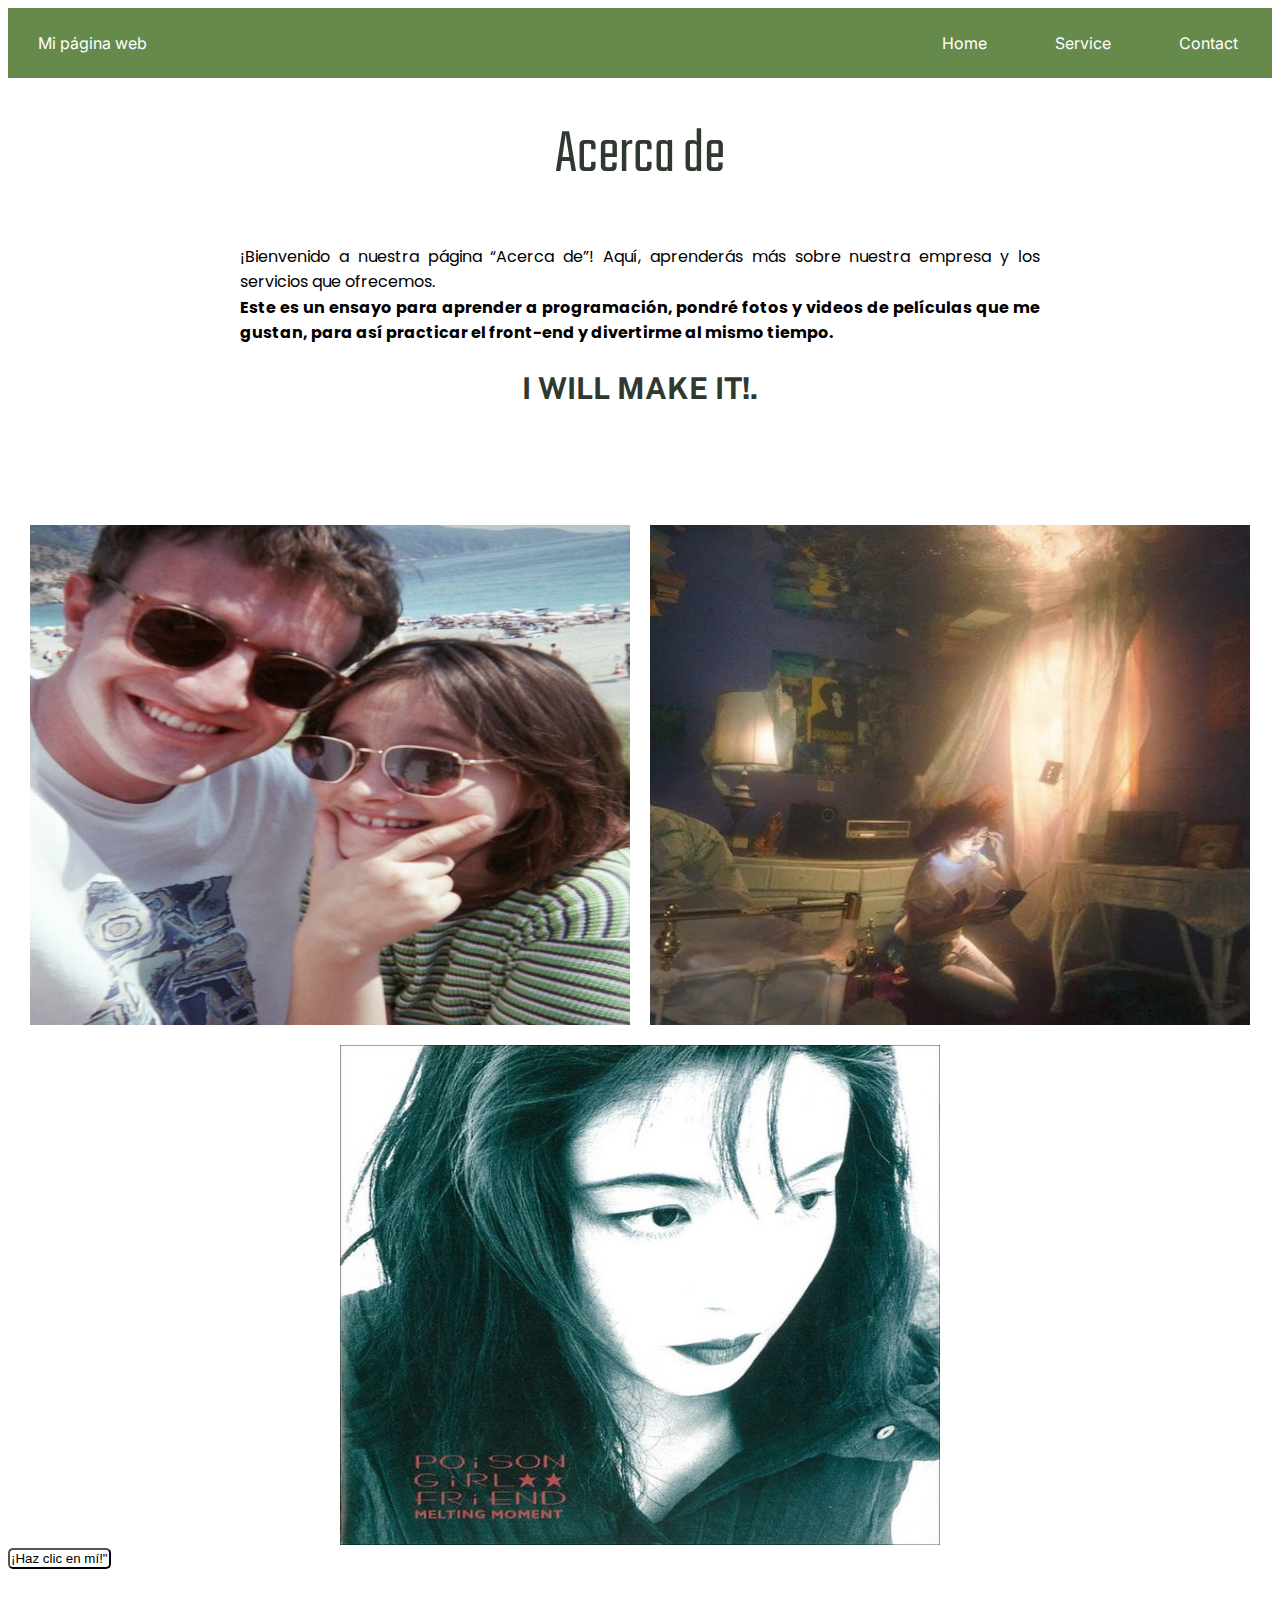
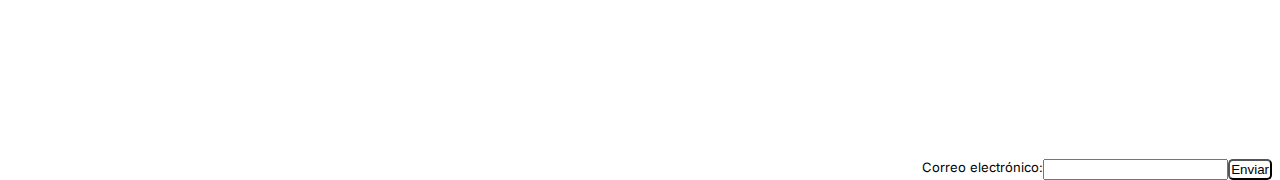
==== about.html @ 4dfef411 "Initial commit" ====
<!DOCTYPE html> 
<html>
<head>
  <title>Mi primer webside</title>
  <link rel="stylesheet" type="text/css" href="style.css">
  <link href="https://fonts.googleapis.com/css2?family=Poppins:wght@300&display=swap" rel="stylesheet">
  <link href="https://fonts.googleapis.com/css2?family=Inter:wght@500&family=Poppins:wght@300&display=swap" rel="stylesheet">
  <link href="https://fonts.googleapis.com/css2?family=Teko:wght@600&display=swap" rel="stylesheet">
  <link href="https://fonts.googleapis.com/css2?family=Public+Sans:wght@700&display=swap" rel="stylesheet">
 </head>
<body>
    <nav class="navbar" role="navigation"></nav>
  <div class="container-nav">
    <nav class="navbar">
      <a href="#" class="brand">Mi página web</a>
      <ul class="nav-links">
        <li><a href="home.html">Home</a></li>
        <li> <a href="service.html">Service</a></li>
        <li> <a href="contact.html">Contact</a></li>
      </ul>
    </nav>
    <button class="button-menu-toggle">Menu</button>
</div>
    <div class="container">
        <h1>Acerca de</h1>
        <p>¡Bienvenido a nuestra página “Acerca de”! Aquí, aprenderás más sobre nuestra empresa y los servicios que ofrecemos.</p>
         <p> <strong>Este es un ensayo para aprender a programación, pondré fotos y videos de películas que me gustan, para así practicar el front-end y divertirme al mismo tiempo.</strong></p>
         <h2> I WILL MAKE IT!.</h2>
        </div>
         <div class="imagenes">
         <img src="after.jpg" alt="Aftersun"width="600" height="500">   
         <img src="titanic rising.jpg" alt="Weyes Blood" width="600" height="500" />
         <img src="melting.jpg" alt="Hardly ever smile" width="600" height="500" />
        </div>
   <button onclick="showAlert()">¡Haz clic en mí!"</button>
   <form id="myForm">
    <label for="email">Correo electrónico:</label>
    <input type="email" id="email" name="email" required>
    <button type="submit">Enviar</button>
     </form>
   <script src="script.js"></script>
</body>
</html>
---- style.css ----
body{
    background-color: #FFFFFF;
    color: black; 
    font-family: 'Poppins', sans-serif;
 }
 h1{
    font-family: 'Teko', sans-serif;
    color: #303930;
    text-align: center;
    font-size: 4rem;
    font-weight: 100;
    padding: 0%;
 }
  h2{
    font-family:  'Public Sans', sans-serif;
    color: #303930; 
    text-align:center;
    font-size: 30px;
   
  }
 p{
   font-family:'Poppins';
   font-size: medium;
   color: black;
   margin-top: 1px;
   margin-bottom: 1px;
   text-align: justify;
 }
 p3{
  margin-top: 1px;
  margin-bottom: 1px;
 }
 h3{
    font-family:'Franklin Gothic Medium', 'Arial Narrow', Arial, sans-serif;
    color:#303930; 
    font-size: 20px;
 }
 input type{
    background-color: white;
    padding: 1px;
    border: solid 1px black;
    
 }
 button{
    font-family: 'Inter', sans-serif;
   background-color: white;
    padding: 1px;
    font-family: arial;
    border-radius: 5px;
 }
 .container {
   max-width: 800px;
   margin-top: -105px;
   margin-left: auto;
   margin-right: auto;
   padding: 94px;
 }
 .row {
   display: flex;
   flex-wrap: wrap;
 }
 .column {
   flex: 1;
   padding: 10px;
 }
 .videos{
  display: flex;
  justify-content: center;
 }
 @media (max-width: 600px) {
   .column {
     flex: 100%;
   }
 }
 form {
  font-family: 'Inter', sans-serif;
  font-size: small;
  display: flex;
  justify-content: flex-end;
  transform: translateY(900%);
 }
 .container-nav {
  display: flex;
  padding: 10px;
  height: 50px;
  background-color: #668A4C;
}
.navbar {
  display: flex;
  justify-content: space-between;
  width: 100%;
}
.brand {
  display: flex;
  align-items: center;
}
li>a {
  padding: 8px 24px;
}
li {
  list-style-type: none;
  font-family: 'Inter', sans-serif;
  font-size: medium;
}
a {
  color: white;
  text-decoration:none;
  font-family: 'Inter', sans-serif;
  margin-left: 20px;
}
.nav-links {
  display: flex;
  align-items: center;
}
.button-menu-toggle {
  display: none;
}
.imagenes{
  display: flex;
  flex-wrap: wrap;
  justify-content: center;
  gap: 20px; 
 }
 .video-container{
  display: flex;
  flex-direction: column;
  align-items: center;
  gap: 50px;

 }
 footer{
  display:flex ;
  justify-content: center;
 }
@media (max-width: 768px) {
  .column {
    flex: 100%;
  }

  .nav-links {
    display: none;
  }

  .button-menu-toggle {
    display: block;
    background-color: white;
    border:none;
    border-radius: 30px;
    padding: 0 14px;
    font-family: 'Inter', sans-serif;
    font-weight: bold;
    font-size: 15px;

  }
 
  .nav-links.nav-links-responsive {
    position: absolute;
    display: flex;
    background-color: rgba(20,20,20,0.95);
    width: 100%;
    height: 100%;
    top: 70px;
    left: 0;
    flex-direction: column;
    padding-top: 200px;
    align-items: center;
    gap:70px;
    font-size: 40px;
  }
 .imagenes{
  flex-direction: column;
 }
}
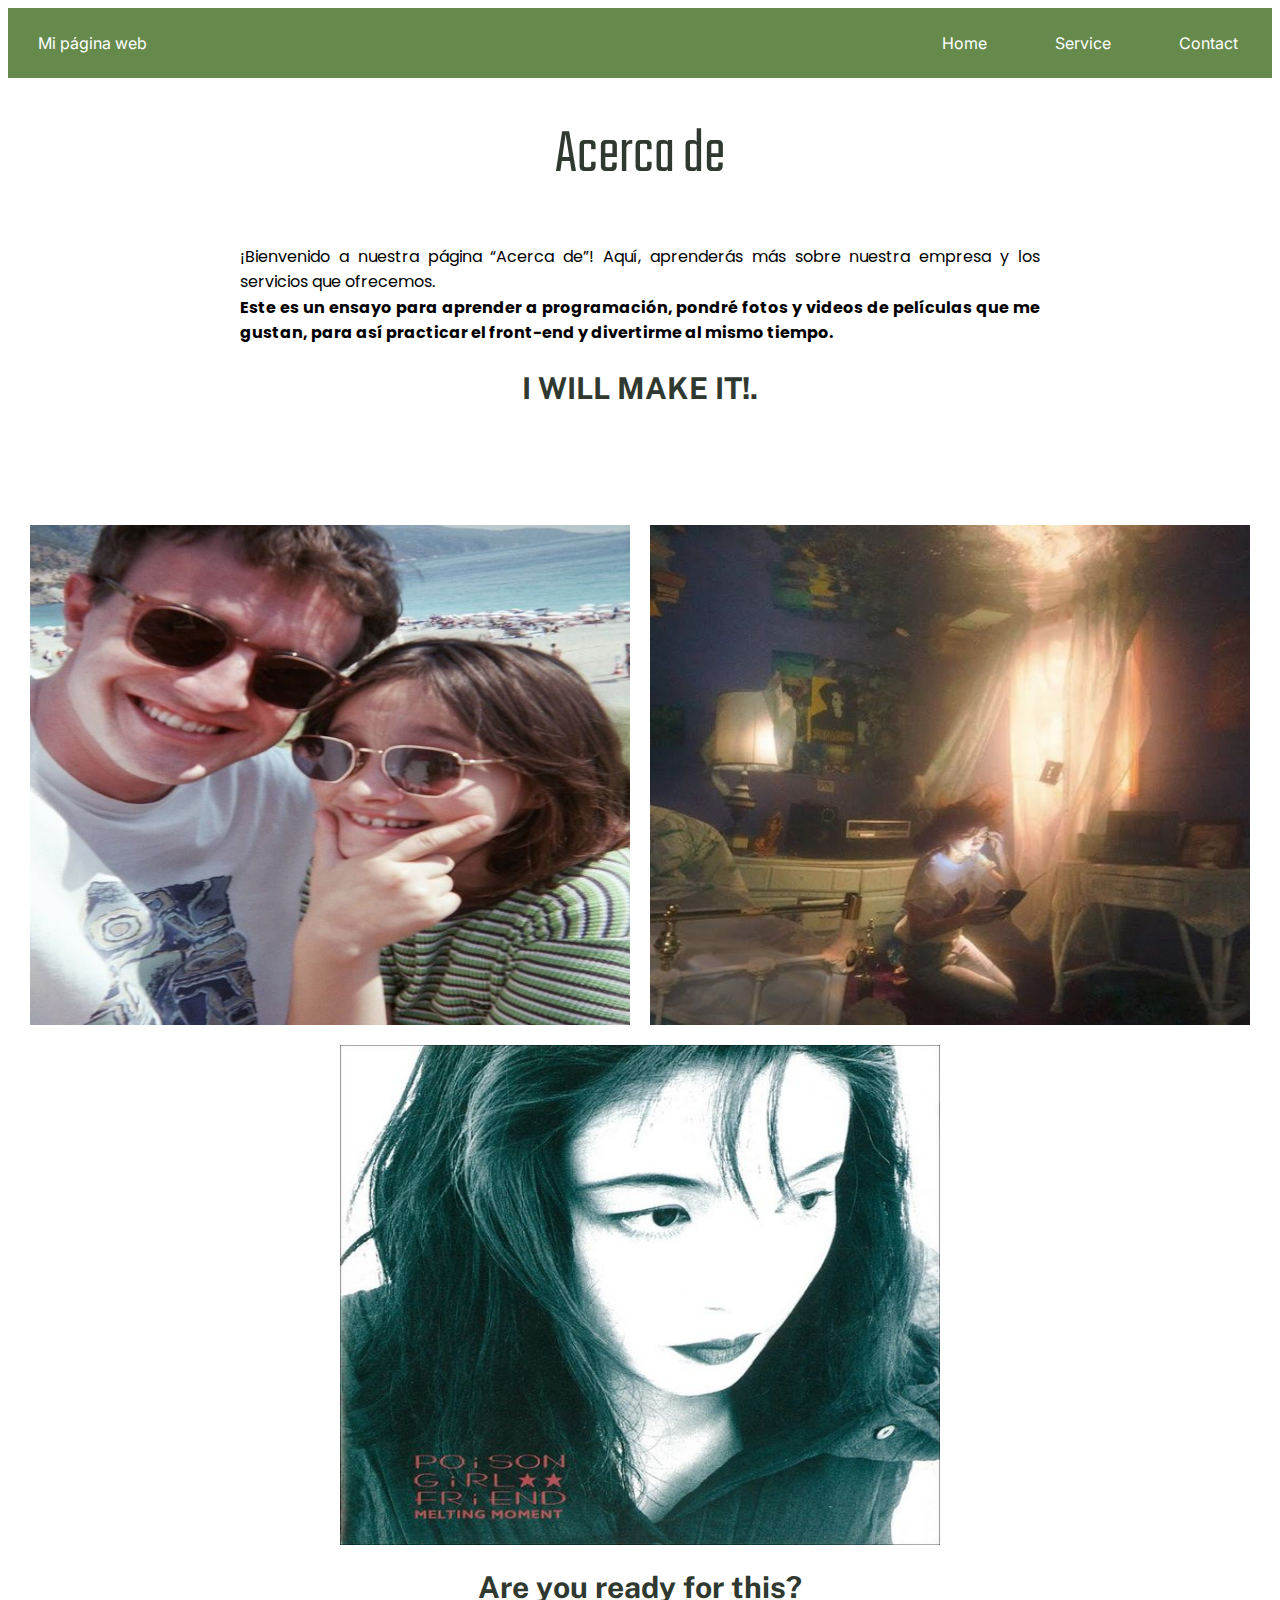
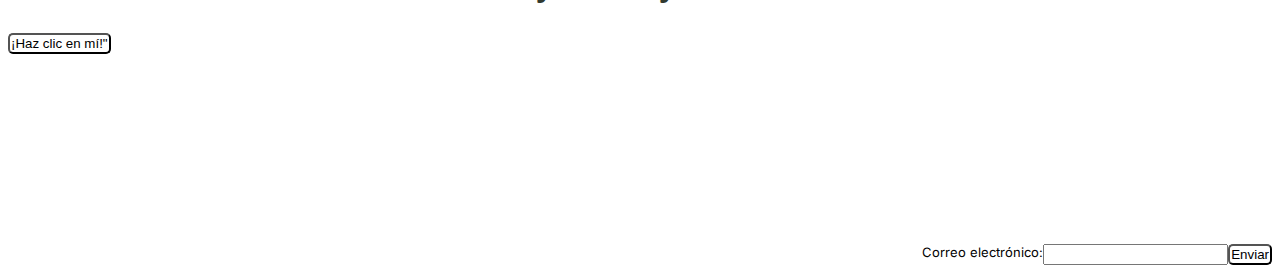
==== commit d7dd348a: "mi primera confirmacion de actualizacion" ====
--- a/about.html
+++ b/about.html
@@ -21,6 +21,7 @@
     </nav>
     <button class="button-menu-toggle">Menu</button>
 </div>
+<main>
     <div class="container">
         <h1>Acerca de</h1>
         <p>¡Bienvenido a nuestra página “Acerca de”! Aquí, aprenderás más sobre nuestra empresa y los servicios que ofrecemos.</p>
@@ -32,6 +33,10 @@
          <img src="titanic rising.jpg" alt="Weyes Blood" width="600" height="500" />
          <img src="melting.jpg" alt="Hardly ever smile" width="600" height="500" />
         </div>
+        <div class="greeting">
+          <h2>Are you ready for this?</h2>
+        </div>
+      </main>
    <button onclick="showAlert()">¡Haz clic en mí!"</button>
    <form id="myForm">
     <label for="email">Correo electrónico:</label>
--- a/style.css
+++ b/style.css
@@ -66,6 +66,10 @@
  .videos{
   display: flex;
   justify-content: center;
+ }
+ .greeting{
+  text-align: center;
+  font-family: 'Inter', sans-serif;
  }
  @media (max-width: 600px) {
    .column {
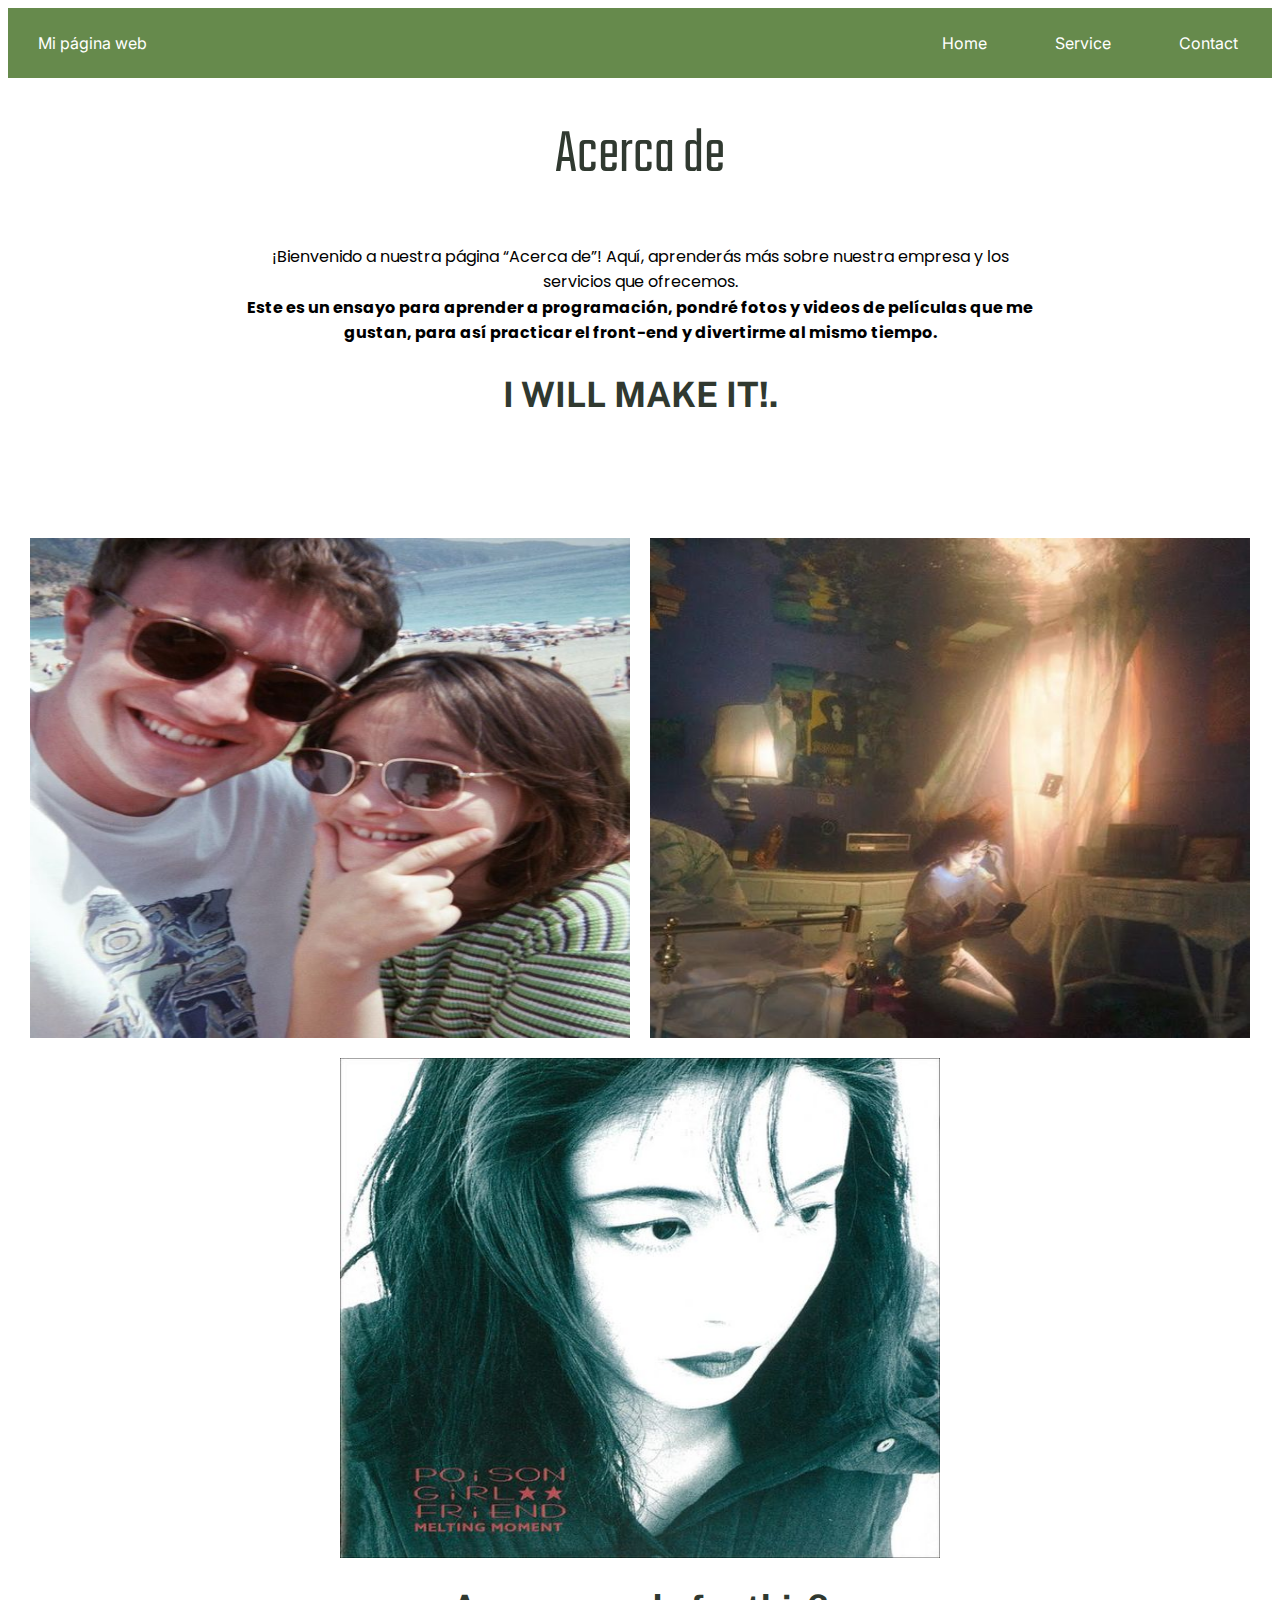
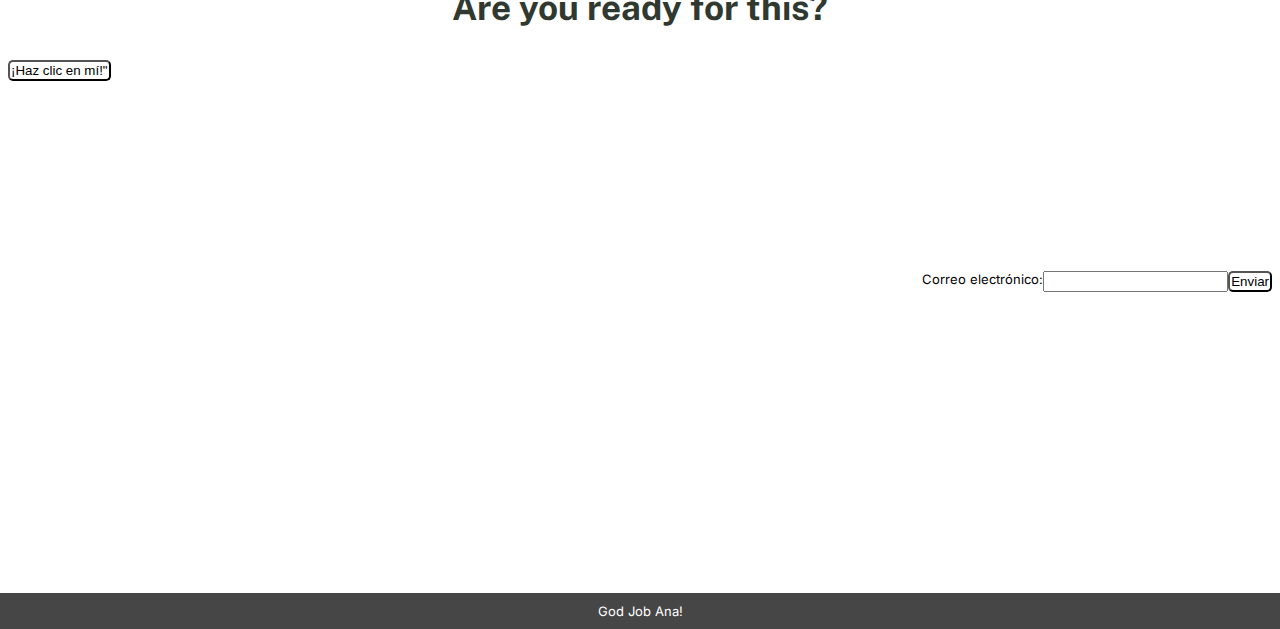
==== commit 6468ce4e: "cambio 3" ====
--- a/about.html
+++ b/about.html
@@ -44,5 +44,6 @@
     <button type="submit">Enviar</button>
      </form>
    <script src="script.js"></script>
+   <footer>God Job Ana!</footer>
 </body>
 </html>
--- a/style.css
+++ b/style.css
@@ -9,14 +9,13 @@
     text-align: center;
     font-size: 4rem;
     font-weight: 100;
-    padding: 0%;
+    padding: -10%;
  }
   h2{
     font-family:  'Public Sans', sans-serif;
     color: #303930; 
     text-align:center;
-    font-size: 30px;
-   
+    font-size: 35px;
   }
  p{
    font-family:'Poppins';
@@ -24,16 +23,21 @@
    color: black;
    margin-top: 1px;
    margin-bottom: 1px;
-   text-align: justify;
+   text-align: center;
  }
- p3{
+.uno1{
+  background-color: white;
+  font-family:'Poppins';
+  font-size: medium;
+  color: black;
   margin-top: 1px;
   margin-bottom: 1px;
- }
+  text-align: center;
+}
  h3{
     font-family:'Franklin Gothic Medium', 'Arial Narrow', Arial, sans-serif;
     color:#303930; 
-    font-size: 20px;
+    font-size: 25px;
  }
  input type{
     background-color: white;
@@ -133,8 +137,16 @@
 
  }
  footer{
-  display:flex ;
+  transform: translateY(1500%);
+  padding: 10px;
+  margin: -50px;
+  background-color: #464646;
+  font-family: 'Inter', sans-serif;
+  color: white;
+  font-size: small;
+  display: flex;
   justify-content: center;
+
  }
 @media (max-width: 768px) {
   .column {
